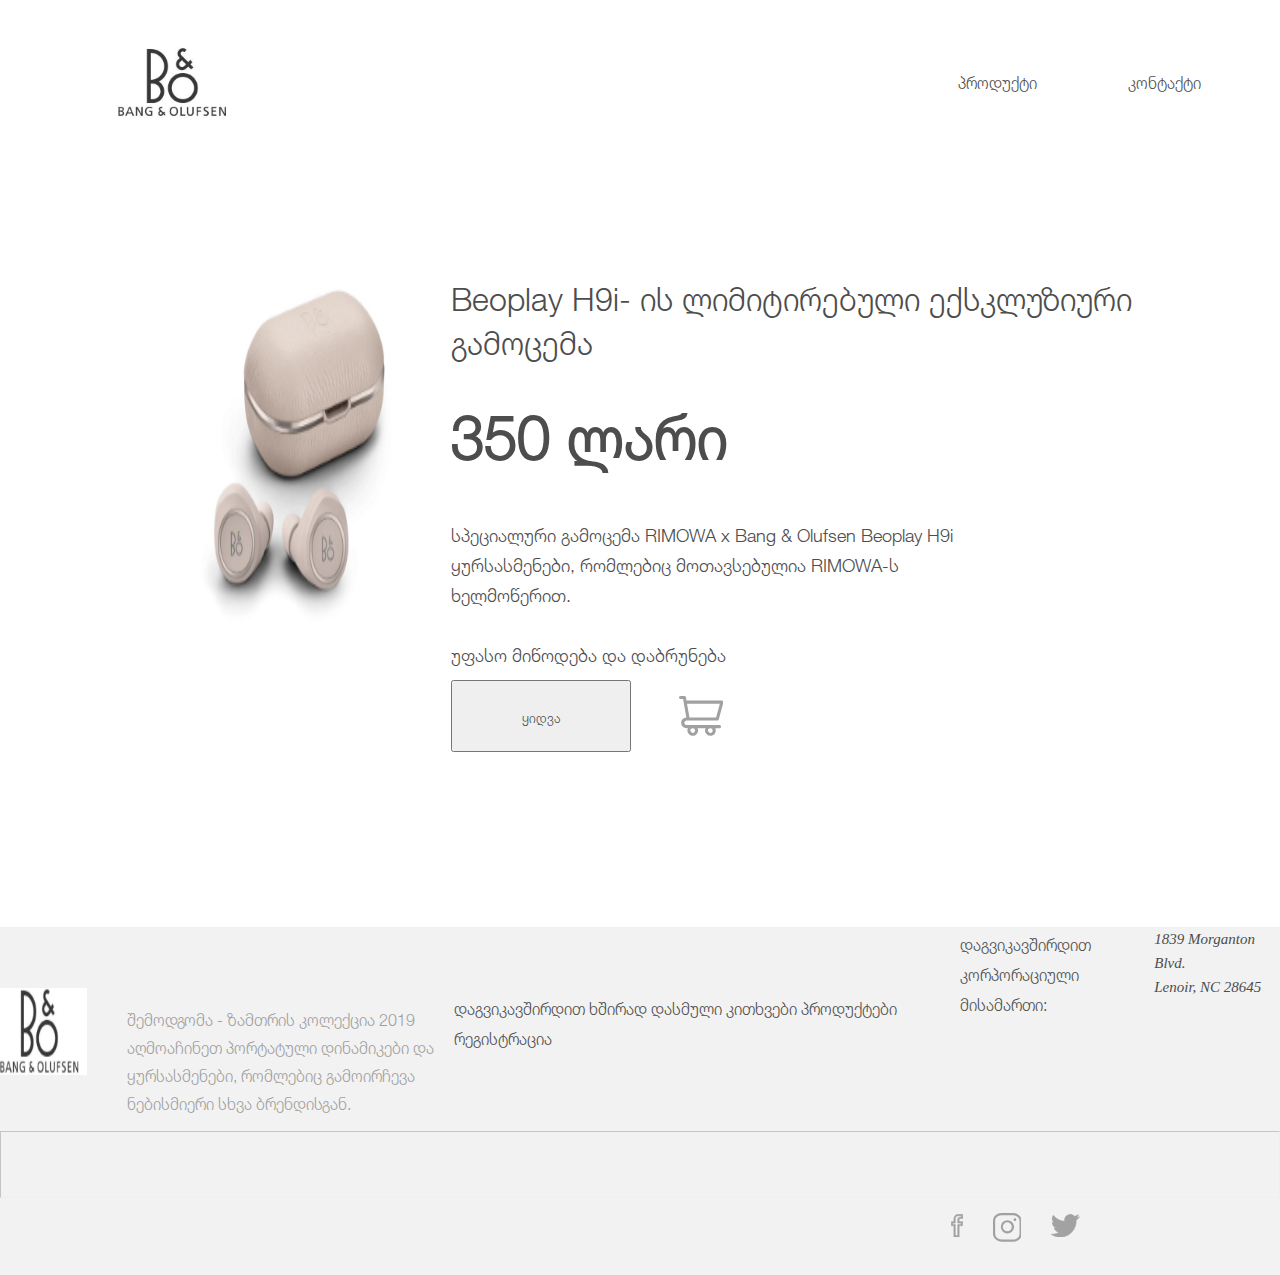
==== buds.html @ f98c7866 "addad html pages." ====
<!DOCTYPE html>
<html lang="ka">
<head>
    <meta charset="utf-8">
    <title>აქსესუარების მაღაზია</title>
    <meta name="viewport" content="width=device-width, initial-scale=1.0">
    <meta name="description" content="ტექნიკა,საოჯახო">
    <link rel="stylesheet" type="text/css" href="./assets/css/style.css">
</head>
<body>
    <header>
        <a href="./index.html"><img class="header-logo" src="./assets/images/logo.png" alt="ლოგო" title="ლოგო"></a>
        <nav class="nav-class">
            <ul class="header-nav">
                <li><a href="./list.html" title="პროდუქცია">პროდუქტი</a></li>
                <li><a href="#!" title="კონტაქტი">კონტაქტი</a></li>
            </ul>
        </nav>
    </header> 
    <section class="buy-headphone1">
        <img class="img-headphone1" src="assets/images/buds.png" alt="ყურსასმენი">
        <div>
            <p class="body2-p1">Beoplay H9i- ის ლიმიტირებული ექსკლუზიური გამოცემა</p>
            <h1 class="body2-h1">350 ლარი</h1>
            <p class="body2-p2">
                სპეციალური გამოცემა RIMOWA x Bang & Olufsen Beoplay H9i ყურსასმენები, რომლებიც მოთავსებულია  RIMOWA-ს ხელმოწერით. 
                <br><br>უფასო მიწოდება და დაბრუნება
            </p>
            <div class="body2-div">
                <button class="body2-button">ყიდვა</button>
                <svg xmlns="http://www.w3.org/2000/svg" width="44.408" height="39.82" viewBox="0 0 44.408 39.82">
                    <path id="cart" d="M331.161,2684.09h30.625a1.553,1.553,0,0,0,.929-.31,1.525,1.525,0,0,0,.548-.81l4.594-16.85a1.489,1.489,0,0,0,.027-.69,1.568,1.568,0,0,0-.286-.64,1.444,1.444,0,0,0-.539-.44,1.462,1.462,0,0,0-.68-.16h-35.41l-.574-3.33a1.528,1.528,0,0,0-1.531-1.27h-3.828a1.564,1.564,0,0,0-1.083.45,1.535,1.535,0,0,0,0,2.17,1.564,1.564,0,0,0,1.083.45h2.549l3.277,18.37a5.362,5.362,0,1,0,.3,10.72h1.286a5.371,5.371,0,0,0,.307,5.17,5.36,5.36,0,0,0,9.37-5.17h7.932a5.371,5.371,0,0,0,.307,5.17,5.359,5.359,0,0,0,9.882-2.55,5.361,5.361,0,0,0-.511-2.62h4.348a1.519,1.519,0,0,0,1.083-.45,1.542,1.542,0,0,0,.449-1.08,1.535,1.535,0,0,0-1.532-1.53H331.161a2.3,2.3,0,0,1-1.625-3.92A2.308,2.308,0,0,1,331.161,2684.09Zm33.212-16.84-3.759,13.78H333.97l-2.457-13.78Zm-24.791,26.8a2.265,2.265,0,0,1-.387,1.27,2.293,2.293,0,0,1-3.534.35,2.294,2.294,0,0,1,.349-3.53,2.237,2.237,0,0,1,1.276-.39,2.291,2.291,0,0,1,2.3,2.3Zm17.61,0a2.272,2.272,0,0,1-.387,1.27,2.293,2.293,0,0,1-3.534.35,2.293,2.293,0,0,1,.348-3.53,2.242,2.242,0,0,1,1.276-.39,2.292,2.292,0,0,1,2.3,2.3Z" transform="translate(-323.504 -2659.59)" fill="#a1a1a1"/>
                </svg>
            </div>
        </div>
    </section>
    <footer>
            <div class="footer-logo-div">
                <a class="footer-logo-a" href="./index.html"><img class="footer-logo" src="./assets/images/logo-header.png" alt="ლოგო"></a>
            <p class="footer-p">შემოდგომა - ზამთრის კოლექცია 2019<br>
    აღმოაჩინეთ პორტატული დინამიკები და ყურსასმენები, რომლებიც გამოირჩევა ნებისმიერი სხვა ბრენდისგან.</p>
            <div class="footer-div">
                <a class="footer-div-a" href="#!">დაგვიკავშირდით</a>
                <a class="footer-div-a" href="#!">ხშირად დასმული კითხვები</a>
                <a class="footer-div-a" href="./list.html">პროდუქტები</a>
                <a class="footer-div-a" href="#!">რეგისტრაცია</a>
            </div>
            <div class="footer-div1">
                    <p>დაგვიკავშირდით<br>
                კორპორაციული მისამართი:</p>
                <address>1839 Morganton Blvd. <br>
                        Lenoir, NC 28645</address>
    
            </div>
            </div>
            <hr>
            <div class="div-footer-svg">        
            <span class="footer-span"><a href="https://www.facebook.com/"> <svg xmlns="http://www.w3.org/2000/svg" width="12.188" height="23.23" viewBox="0 0 12.188 23.23">
                <path id="fb" d="M1652,4083.78h2.35v11.11h5.31v-11.11h3.24l.02-.22.44-3.71.04-.28h-3.74v-1.95c0-.5.06-.78.23-.95s.52-.3,1.28-.3h2.19v-4.21h-3.48c-2.02,0-3.41.46-4.3,1.38a5.235,5.235,0,0,0-1.23,3.81v2.22h-2.6v4.21Zm7.47-2.78h2.32l-.16,1.35h-3.4v11.11h-2.45v-11.11h-2.6V4081h2.6v-3.65a3.977,3.977,0,0,1,.83-2.83h0c.57-.61,1.63-.93,3.27-.93h2.06v1.35h-.77a3.073,3.073,0,0,0-2.33.76h0a2.741,2.741,0,0,0-.61,1.91V4081h1.24Z" transform="translate(-1651.5 -4071.91)" fill="#a1a1a1" stroke="#a1a1a1" stroke-width="0.5"/>
              </svg>
            </a>
            <a href="https://www.instagram.com/">  <svg xmlns="http://www.w3.org/2000/svg" width="28.724" height="28.725" viewBox="0 0 28.724 28.725">
                <g id="insta" transform="translate(-1636.9 -3693.221)">
                  <path id="Path_44" data-name="Path 44" d="M1726.42,4083.58c0,2.08.01,4.15,0,6.23a7.686,7.686,0,0,1-3.91,6.81,8.977,8.977,0,0,1-4.82,1.32c-3.77,0-7.54.02-11.32-.01a8.733,8.733,0,0,1-6.66-2.88,7.436,7.436,0,0,1-1.96-4.27,8.765,8.765,0,0,1-.05-1.03v-12.38a7.719,7.719,0,0,1,3.92-6.82,8.987,8.987,0,0,1,4.85-1.32c3.76,0,7.52-.02,11.28,0a8.773,8.773,0,0,1,6.69,2.91,7.407,7.407,0,0,1,1.93,4.24,17.237,17.237,0,0,1,.05,1.9C1726.43,4080.05,1726.42,4081.82,1726.42,4083.58Zm-26.57,0v6.37a5.353,5.353,0,0,0,1.53,3.76,6.65,6.65,0,0,0,4.92,2.08c3.81.03,7.61.01,11.41.01a6.855,6.855,0,0,0,3.46-.88,5.646,5.646,0,0,0,3.11-5.17v-12.53a5.262,5.262,0,0,0-1.51-3.74,6.6,6.6,0,0,0-4.91-2.1c-3.84-.03-7.68-.01-11.53-.01a6.746,6.746,0,0,0-3.37.87,5.672,5.672,0,0,0-3.11,5.18Z" transform="translate(-60.8 -376)" fill="#a1a1a1"/>
                  <path id="Path_45" data-name="Path 45" d="M1712.08,4089.72a6.656,6.656,0,1,1,6.76-6.63A6.69,6.69,0,0,1,1712.08,4089.72Zm0-2.14a4.516,4.516,0,1,0-4.59-4.53A4.574,4.574,0,0,0,1712.08,4087.58Z" transform="translate(-60.8 -376)" fill="#a1a1a1"/>
                  <path id="Path_46" data-name="Path 46" d="M1718.2,4075.86a1.421,1.421,0,1,1,1.43,1.47A1.446,1.446,0,0,1,1718.2,4075.86Z" transform="translate(-60.8 -376)" fill="#a1a1a1"/>
                </g>
              </svg>
            </a>
            <a href="https://www.twitter.com/"> <svg xmlns="http://www.w3.org/2000/svg" width="29.116" height="23.409" viewBox="0 0 29.116 23.409">
                <path id="twitter" d="M1774.95,4074.99h-.01a4.429,4.429,0,0,0-7.66,3.02,4.732,4.732,0,0,0,.11,1.01h0l.28,1.2.08.33-.33-.02-1.23-.07h0a16.954,16.954,0,0,1-6.97-1.87,16.628,16.628,0,0,1-4.07-2.92,5.654,5.654,0,0,0-.04.59,4.424,4.424,0,0,0,1.98,3.69h0l-.14.21.14-.21h0l.02.02.06.04c.06.04.13.09.23.15.19.13.46.31.74.5a17.131,17.131,0,0,0,1.6.96l.87.42-.96.06c-.71.04-1.52.04-2.16.03-.32,0-.59-.01-.79-.02h-.23l-.06-.01h-.02l.01-.25-.01.25h0c-.34-.02-.66-.05-.99-.1a4.461,4.461,0,0,0,3.21,2.65l3.57.63.04.48-3.52,1.17h-.01a5.833,5.833,0,0,1-.83.18,4.43,4.43,0,0,0,3.25,1.51l2.6.05.7.01-.55.43-2.05,1.61Zm0,0,.35.38.09.1.14-.03.42-.08m-1-.37,1,.37m0,0c-.14.12-.39.36-.62.57-.11.1-.21.2-.29.27l-.09.08-.03.03h0v.01h0l.17.18m.86-1.14-14.14,15.36a12.159,12.159,0,0,1-3.55,1.94h0c-.27.1-.54.18-.82.26a14.588,14.588,0,0,0,3.95.54,14.949,14.949,0,0,0,6.34-1.34h0a14.066,14.066,0,0,0,4.62-3.46,15.264,15.264,0,0,0,2.84-4.78,14.854,14.854,0,0,0,.97-5.2c0-.23,0-.46-.01-.67V4078l-.03-.49v-.14l.1-.08.33-.24a2.434,2.434,0,0,1-.27-.01,8.021,8.021,0,0,1-.82-.17c-.13-.04-.24-.07-.32-.09a.231.231,0,0,0-.09-.03l-.03-.01h-.01l.08-.24m0,0-.17-.18-.32.29.41.13Zm-9.23,1.52a6.777,6.777,0,0,0,.08,1.01,15.628,15.628,0,0,1-11.05-5.75l-.22-.28-.19.31a5.878,5.878,0,0,0,1.12,7.28,5.246,5.246,0,0,1-1.58-.58l-.37-.21v.43h0v.01h0v.01h0v.01h0v.01h0v.01h0v.01h0v.01h0a5.856,5.856,0,0,0,3.65,5.43c-.12.01-.25.01-.38.01a4.8,4.8,0,0,1-1.01-.1l-.41-.08.13.4a5.85,5.85,0,0,0,4.78,4.02,11,11,0,0,1-6.27,1.96,11.42,11.42,0,0,1-1.31-.08l-.16.45a15.891,15.891,0,0,0,8.72,2.58c10.48,0,16.2-8.69,16.2-16.21,0-.21-.01-.41-.01-.61a11.634,11.634,0,0,0,2.75-2.89l.47-.71-.78.35a11.169,11.169,0,0,1-2.12.69,5.823,5.823,0,0,0,1.7-2.61l.2-.62-.56.33a10.838,10.838,0,0,1-3.35,1.31,5.848,5.848,0,0,0-10.03,4.1Z" transform="translate(-1752.369 -4071.73)" fill="#a2a2a2" stroke="#a1a1a1" stroke-width="0.5"/>
              </svg>
            </a>
            </span>
            </div>
        </footer>
    </body>
</html>
---- assets/css/style.css ----
@font-face{
    font-family: helvetica_neue_bold;
    src:url(../fonts/helvetica_neue_bold.ttf)
}
@font-face{
    font-family: helvetica_neue_light;
    src:url(../fonts/helvetica_neue_light.ttf)
}
@font-face{
    font-family: helvetica_neue_roman;
    src:url(../fonts/helvetica_neue_roman.ttf)
}



    
   ul, li, h1,h2,h3, p, button,div, a, option {
       font-family:helvetica_neue_light;
    color: #4d4d4d;}
    
    
 * {
    margin: 0;
    padding: 0;
    text-decoration: none;
    list-style: none;
    font-family: normal
}

header{
    display: flex;
    justify-content: space-between;
    height: 160px;
    align-items: center;
    margin-left: 59px;
    margin-right: 79px;
}
.header-nav{
    display: flex;
    width: 243px;
    justify-content: space-between;
   }
.header-nav li:hover{
    content:'';
    display: flex;
    flex-direction: column-reverse;
    width: 51px;
    height: 3px;
    background-color: #4d4d4d; 
}
.header-logo{
    padding-left: 59px;
    padding-top: 10px;
    }
.buy-headphone{
    display: flex;
    justify-content: space-around;
    
}
.h1-class{
    font-size: 84px;
    color: #4d4d4d;
      }
.p-class{
    font-size:  24px;
    color: #4d4d4d;
    padding-top: 55px;
    padding-bottom: 55px;
  } 
.button-class{
    width: 200px;
    height: 72px;
    border-radius: 5px;
    background-color: #cacaca;
  }
.img-headphone{
    display: flex;
    width: 846px;
    height: 846px;
    }
.product-ul{
    display: flex;
    flex-direction: row;
    justify-content: space-around;
    align-items: flex-end;
   
    margin-top: 50.9px;
}
.product-li{
    display: flex;
    flex-direction: row;
    align-items: center;
    }
    .product-li ::after{
    position: relative;
    content:'';
    display: block;
    width: 46px;
    height: 7px;
    background-color: #4d4d4d;
    bottom: -50px;
    right: -40px;
    }
.bestseller{
    display: flex; 
    display: block;
    padding-top: 126px;
    }
.bestseller-h2{
    padding-left: 150px;
}
.bestseller-ul{
    display: flex;
    flex-wrap: wrap;
    align-items: flex-end;
    padding-top: 69px;
}
.bestseller-li{
    display: flex;
    flex-direction: column;
    justify-content: space-between;
    align-items: center;
    width: calc((100% / 3) - 37px);
   }
.bestseller-div1{
    display: flex;
    align-items: center;
    flex-direction: column;
    margin-bottom: 51.6px;
}
.bestseller-div2{
    display: flex;
    width: 300px;
    justify-content: space-between;
}
.why-we{
   display: flex;
   flex-direction: column;
   padding-top: 126px;
   padding-bottom: 60px;
   
}

.why-we-ul{
    display: flex;
    justify-content: space-around;
    padding-top: 49px;
    }
.why-we-li{
    position: relative;
    }
.why-we-p{
    position: absolute;
    color:  #ffffff;
    z-index: 0;
    top: 22px;
    left: 38px;
}
.why-we-img{
     z-index: -1;
     width: 482;
     height: 290;
     margin-right: 36px;
    }
.why-we-div{
    position: absolute;
    width: 77px;
    height: 77px;
    background-color: #ffffff;
    z-index: 0;
    bottom: 40px;
    left: 31px;
    display: flex;
    align-items: center;
    justify-content: center;
    font-size: 40px;
}
footer{
    background-color: #f2f2f2;
    height: 348px;
     }
.footer-div1{
    display: flex;
    justify-content: space-around;
}
.footer-logo-div{
    display: flex;
   }
.footer-logo{
    width: 87px;
    height: 87px;
    margin-top: 61px;
}
.footer-p{
    width: 353px;
    height: 128px;
    opacity: 0.5;
    font-size: 16px;
    font-weight: 500;
    line-height: 1.75;
    text-align: left;
    color: #4d4d4d;
    padding-top: 76px;
    padding-left: 40px;
}
.footer-ul{
    display: flex;
    width: 250px;
    height: 130px;
    padding-top: 73px;
    text-align: left;
    flex-direction: column;
   }
  .footer-li{
    font-size: 17px;
    font-weight: 500;
    line-height: 1.65;
    color: #4d4d4d;
  }
  .footer-div{
    padding-top: 64px;
  }
  address{
    font-size: 15px;
    font-weight: 500;
    line-height: 1.6;
    text-align: left;
    color: #4d4d4d;
}
.div-footer-svg{ 
    display: flex;
    justify-content: flex-end;
    margin-top: 15px;
    }
.footer-span{
    display: flex;
    width: 129px;
    justify-content: space-between;
    margin-right: 200px;
}
hr{
    display: flex;
    opacity: 0.5;
    color: #4D4D4D;
    padding-top: 65px;
}







/*headphone css*/

.buy-headphone1{
    display: flex;
    margin-left: 140px;
    margin-right: 140px;
    margin-bottom: 175px;
}
.img-headphone1{
    width: 846px;
}
.body2-p1{
    width: 698px;
    height: 83px;
    font-size: 32px;
    font-weight: 500;
    line-height: 1.38;
    text-align: left;
    color: #4d4d4d;
    margin-top: 113px;
  }
.body2-h1{
    height: 80px;
    font-size: 60px;
    font-weight: bold;
    line-height: 1.08;
    text-align: left;
    color: #4d4d4d;
    padding-top: 39px;
  }
.body2-p2{
    width: 552px;
    height: 112px;
    font-size: 18px;
    line-height: 1.67;
    text-align: left;
    color: #4d4d4d;
    padding-top: 43px;
}
.body2-div{
    display: flex;
    align-items: center;
    margin-top: 50px;
}
.body2-button{
    width: 180px;
    height: 72px;
    margin-right: 48px;
}





/*list css*/

.select-css{
    width: 212px;
    height: 54px;
    border-radius: 10px;
    border: solid 1px #d9d9d9;
    background-color: #ffffff;
  }
  .option-css{ 
    width: 135px;
    height: 21px;
    font-size: 16px;
    font-weight: 500;
    line-height: 2.75;
    text-align: left;
    color: #4d4d4d;
    margin-top: 11px;
}
  .div-selectbox{
    display: flex;
    align-items: center;
    justify-content: space-between;
    margin-left: 200px;
    margin-right: 200px;
  }
   .div-list{
    display: flex;
    justify-content: space-between;
    align-items: center;
    height: 250px;
    border-radius: 10px;
    border: solid 1px #000000;
    background-color: #ffffff;
    margin-top: 37px;
    margin-bottom: 30px;
    margin-left: 200px;
    margin-right: 200px;
    }
  .list-div1{
    display: flex;
    align-items: center;
    margin-left: 86px;
  }
  .list-img{
    width: 181px;
    height: 179px;
    }
   .list-div2{display: flex;
    flex-direction: column;
    align-items: flex-end;
    margin-right: 62px;
    }
    .price{
    font-size: 24px;
    line-height: 4.42;
    color: #4d4d4d;
    }
  .list-svg{
    width: 338px;
    display: flex;
    justify-content: space-between;
    align-items: center;
  }
  .list-button{
    width: 180px;
    height: 72px;
    border-radius: 5px;
    }

svg:hover{background-color: #5F9EA0;}
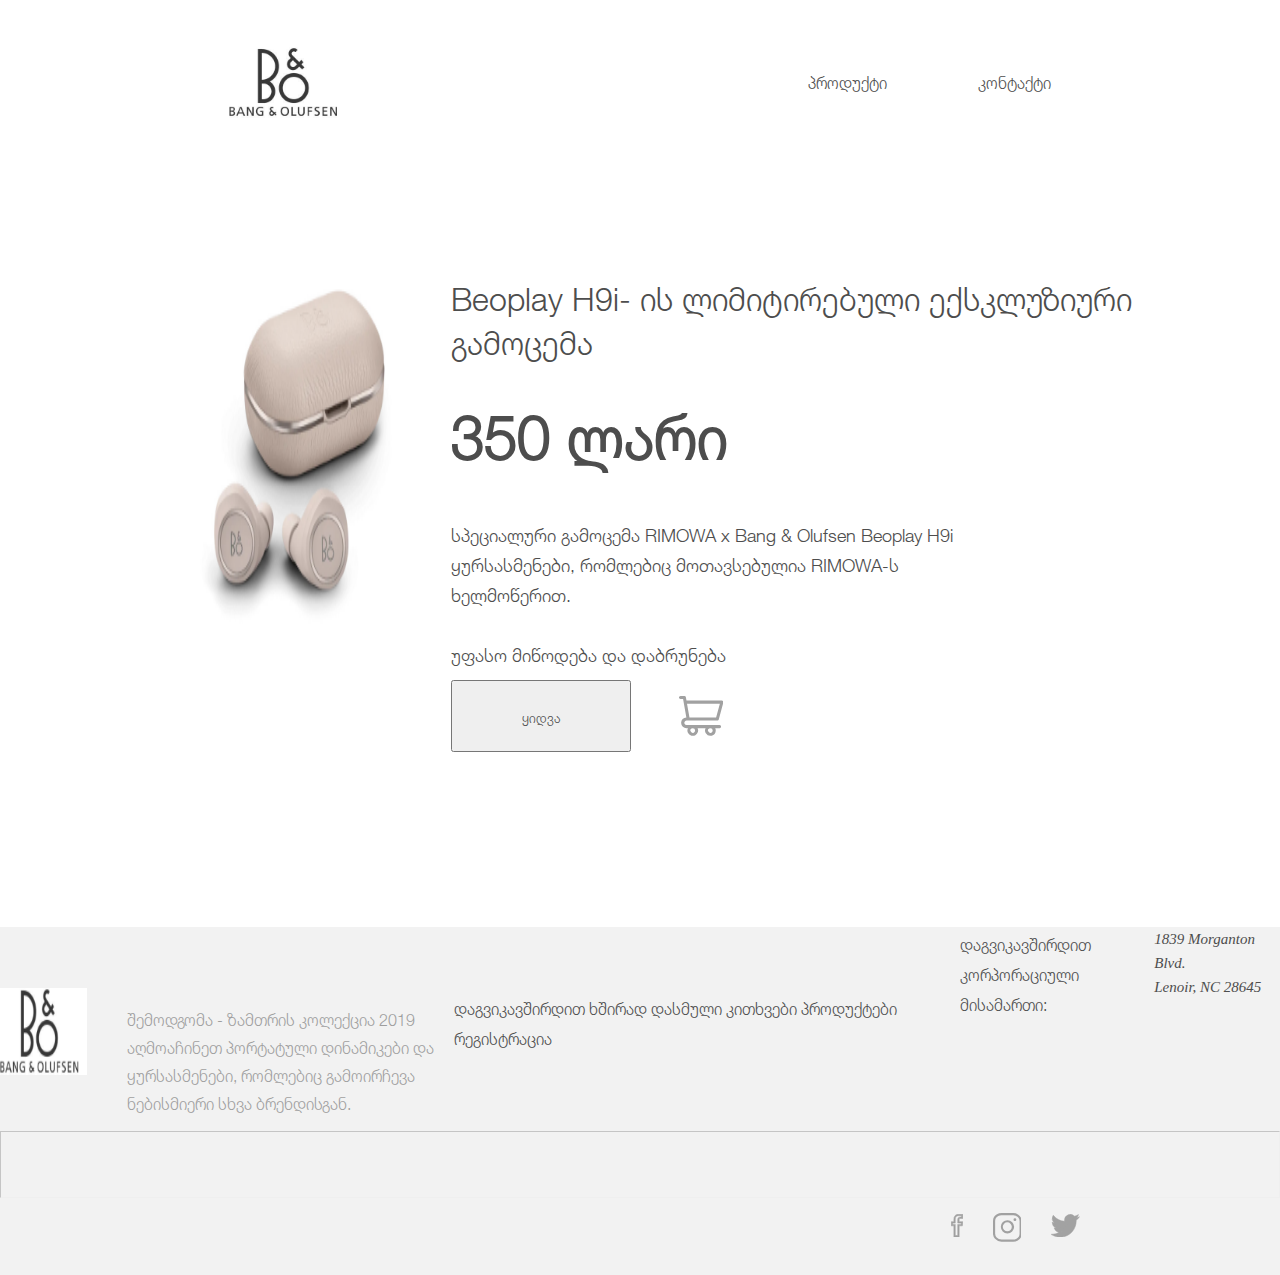
==== commit 198e446d: "Make index page responsive, for 360px only." ====
--- a/buds.html
+++ b/buds.html
@@ -10,12 +10,18 @@
 <body>
     <header>
         <a href="./index.html"><img class="header-logo" src="./assets/images/logo.png" alt="ლოგო" title="ლოგო"></a>
-        <nav class="nav-class">
-            <ul class="header-nav">
-                <li><a href="./list.html" title="პროდუქცია">პროდუქტი</a></li>
-                <li><a href="#!" title="კონტაქტი">კონტაქტი</a></li>
-            </ul>
-        </nav>
+        <div class="container">
+                <nav class="navbar">
+                    <div class="hamburger-menu">
+                        <div class="line line-1"></div>
+                        <div class="line line-2"></div>
+                    </div>
+                    <ul class="nav-list">
+                        <li class="nav-item"><a class="nav-link" href="./list.html">პროდუქტი</a></li>
+                        <li class="nav-item"><a class="nav-link" href="#!">კონტაქტი</a></li>
+                    </ul>
+                </nav>
+            </div>
     </header> 
     <section class="buy-headphone1">
         <img class="img-headphone1" src="assets/images/buds.png" alt="ყურსასმენი">
--- a/assets/css/style.css
+++ b/assets/css/style.css
@@ -29,18 +29,16 @@
 
 header{
     display: flex;
-    justify-content: space-between;
+    justify-content: space-around;
     height: 160px;
     align-items: center;
-    margin-left: 59px;
-    margin-right: 79px;
-}
-.header-nav{
+   }
+.nav-list{
     display: flex;
     width: 243px;
     justify-content: space-between;
    }
-.header-nav li:hover{
+.nav-link:hover{
     content:'';
     display: flex;
     flex-direction: column-reverse;
@@ -49,13 +47,10 @@
     background-color: #4d4d4d; 
 }
 .header-logo{
-    padding-left: 59px;
-    padding-top: 10px;
-    }
+   padding-top: 10px;}
 .buy-headphone{
     display: flex;
     justify-content: space-around;
-    
 }
 .h1-class{
     font-size: 84px;
@@ -83,13 +78,12 @@
     flex-direction: row;
     justify-content: space-around;
     align-items: flex-end;
-   
     margin-top: 50.9px;
 }
 .product-li{
     display: flex;
     flex-direction: row;
-    align-items: center;
+    align-items: flex-end;
     }
     .product-li ::after{
     position: relative;
@@ -98,7 +92,7 @@
     width: 46px;
     height: 7px;
     background-color: #4d4d4d;
-    bottom: -50px;
+    bottom: -10px;
     right: -40px;
     }
 .bestseller{
@@ -138,9 +132,7 @@
    flex-direction: column;
    padding-top: 126px;
    padding-bottom: 60px;
-   
-}
-
+   }
 .why-we-ul{
     display: flex;
     justify-content: space-around;
@@ -375,5 +367,193 @@
     border-radius: 5px;
     }
 
-svg:hover{background-color: #5F9EA0;}
-
+  svg:hover{background-color: #5F9EA0;}
+ 
+  @media (max-width: 360px){
+     body{display: flex;
+    flex-direction: column;}
+       header{
+        height: 120px;
+        justify-content: space-around;
+        }
+    .header-nav{
+        display: flex;
+        width: 243px;
+        justify-content: space-between;
+       }
+    .header-logo{
+        width: 95px;
+        height: 95px;
+    }    
+    .buy-headphone{
+        flex-direction: column-reverse;
+        margin-left: 24px;
+        margin-right: 24px;
+        align-items: center;
+    }
+    br{display: none;}
+    .h1-class{
+        font-size: 20px;
+        padding-top: 59px;
+        }
+    .p-class{
+        font-size: 14px;
+        color: #4d4d4d;
+        padding-top: 19px;
+        padding-bottom: 20px;
+    } 
+    .button-class{
+        position: relative;
+        left: 50%;
+        transform: translateX(-50%);
+        width: 164px;
+        height: 54px;     
+    }
+    .img-headphone{
+        width: 230px;
+        height: 230px;
+    }
+    .product-ul{
+        display: flex;
+        flex-direction: column;
+        
+    }.product-li{
+        display: flex;
+        flex-direction: column;
+        align-items: center;
+        margin-top: 83.9px;
+        }
+        .bestseller{
+           flex-direction: column;
+            }
+        .bestseller-h2{
+            font-size: 18px;
+        }
+        .bestseller-ul{
+            flex-direction: column;
+            padding-top: 69px;
+        }
+        .bestseller-li{
+            display: flex;
+            flex-direction: column;
+            justify-content: space-between;
+            align-items: center;
+            width: calc((100% / 3) - 37px);
+           }
+        .bestseller-div1{
+            display: flex;
+            align-items: center;
+            flex-direction: column;
+            margin-bottom: 51.6px;
+        }
+        .bestseller-div2{
+            display: flex;
+            width: 300px;
+            justify-content: space-between;
+        }
+    .why-we{
+        display: flex;
+        flex-direction: column;
+        padding-top: 126px;
+        padding-bottom: 60px;
+            }
+    .why-we-ul{
+        display: flex;
+        flex-direction: column;
+        justify-content: space-around;
+        padding-top: 49px;
+        }
+     .why-we-img{
+        width: 312;
+        height: 200;
+    }
+    .why-we-div{
+        width: 46px;
+        height: 46px;
+        font-size: 23px;
+    }
+    .footer-logo{
+         width: 87px;
+        height: 87px;
+        margin-top: 61px;
+    }
+    .footer-p{
+        width: 225px;
+        height: 81px;
+    }
+    .footer-ul{
+        display:none
+    }
+    address{
+        font-size: 12px;
+    }
+    .div-footer-svg{ 
+        flex-direction: column;
+    }
+    .footer-span{
+        flex-direction: column;}
+        
+
+
+        /*burger menu*/
+        .contaner{
+            width: 100%;
+            height: 100vh;
+            background: black;
+        }
+        .navbar{
+            width: 260px;
+            height: 100%;
+            background-color: #262626;
+            position: fixed;
+            top: 0;
+            right: -260px;
+            display: flex;
+            justify-content: center;
+            align-items: center;
+        }
+        .change{
+            right: 0;
+        }
+        .hamburger-menu{
+            width: 34px;
+            height: 18px;
+            position: fixed;
+            top: 50px;
+            right: 50px;
+            cursor: pointer;
+            display: flex;
+            flex-direction: column;
+            justify-content: space-around;
+        }
+        
+        .line{
+            width:100%;
+            height: 3px;
+            background-color:#4d4d4d;
+        }
+        .change .line-1{
+            transform: rotateZ(-45deg) translate(-5px,6px);
+        }
+        .change .line-2{
+            transform: rotateZ(45deg) translate(-5px,-6px);
+        }
+        .nav-list{
+            text-align: center;
+            flex-direction: column;
+        }
+        .nav-item{
+            margin:25px;
+        }
+        .nav-link{
+            font-size: 22px;
+            font-weight: 300;
+            color: #eee;
+            letter-spacing: 1px;
+            text-transform: uppercase;
+        }
+        
+
+    
+}
+
